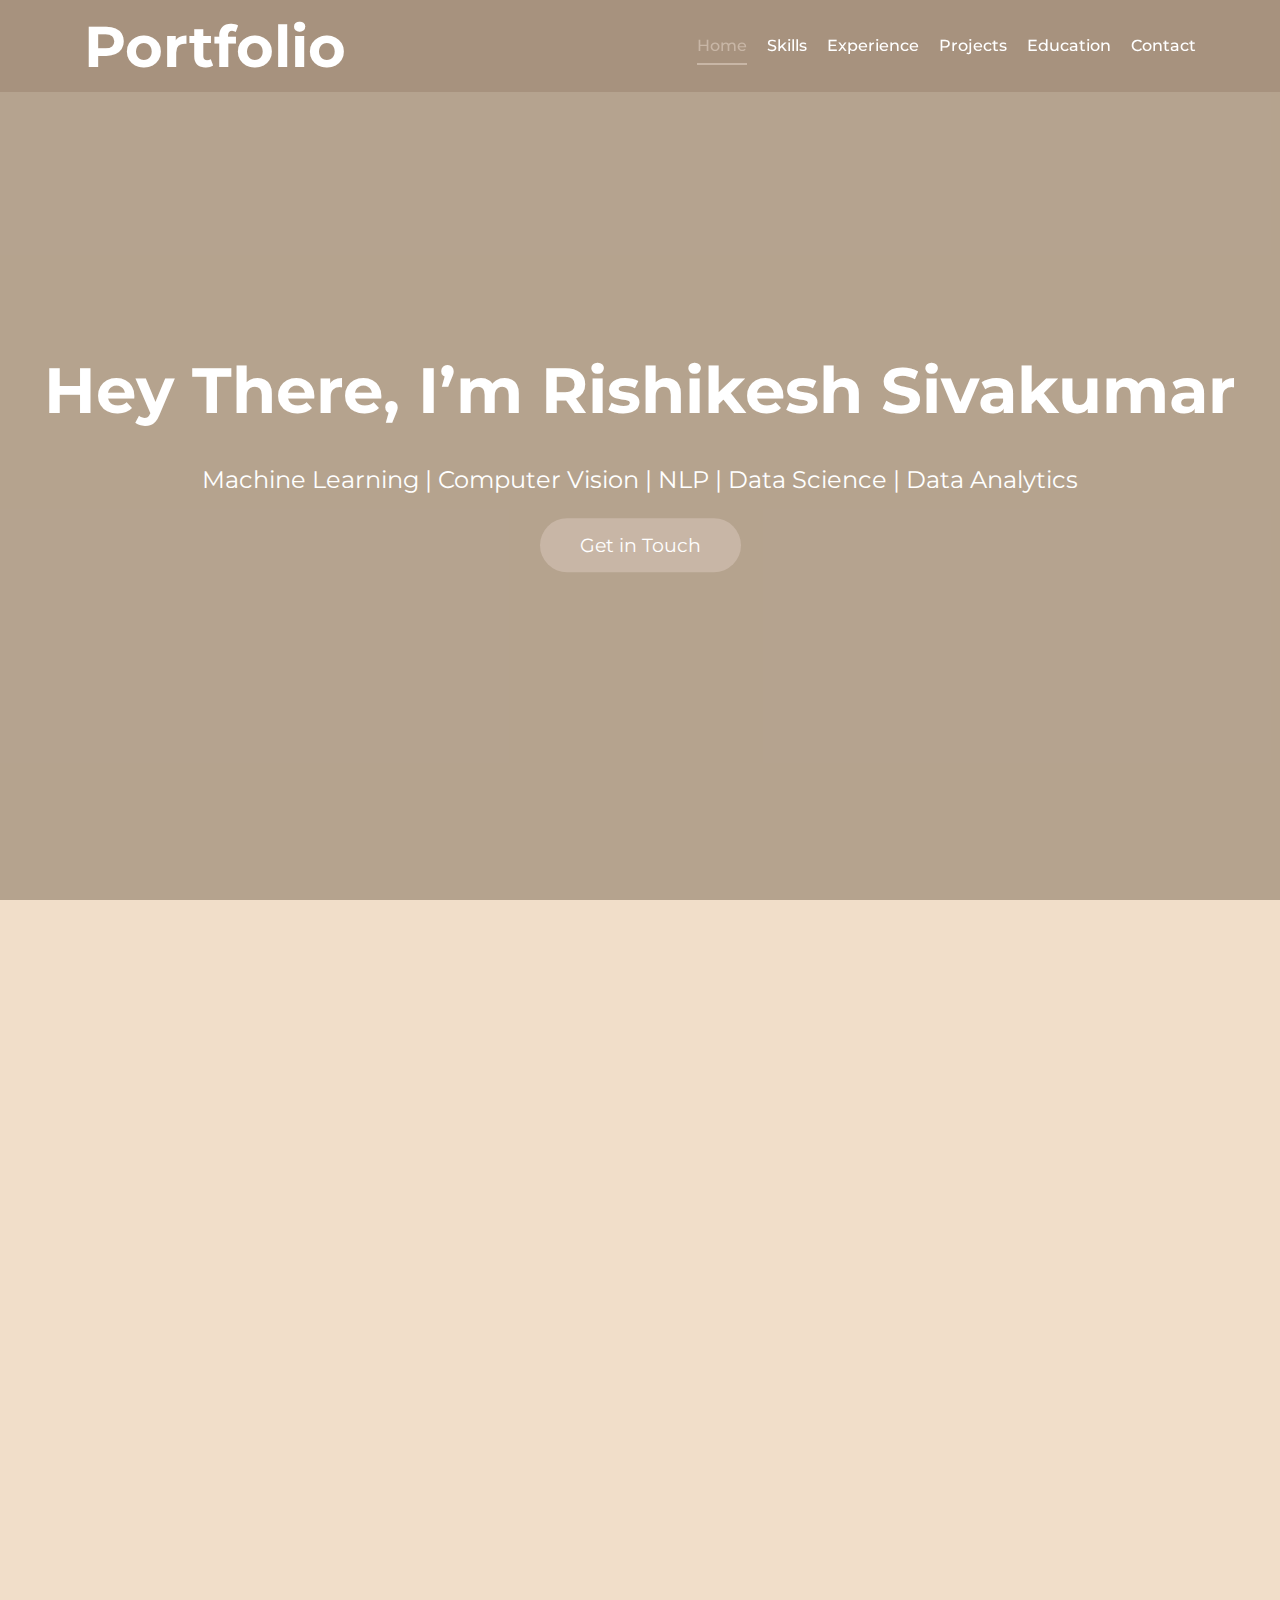
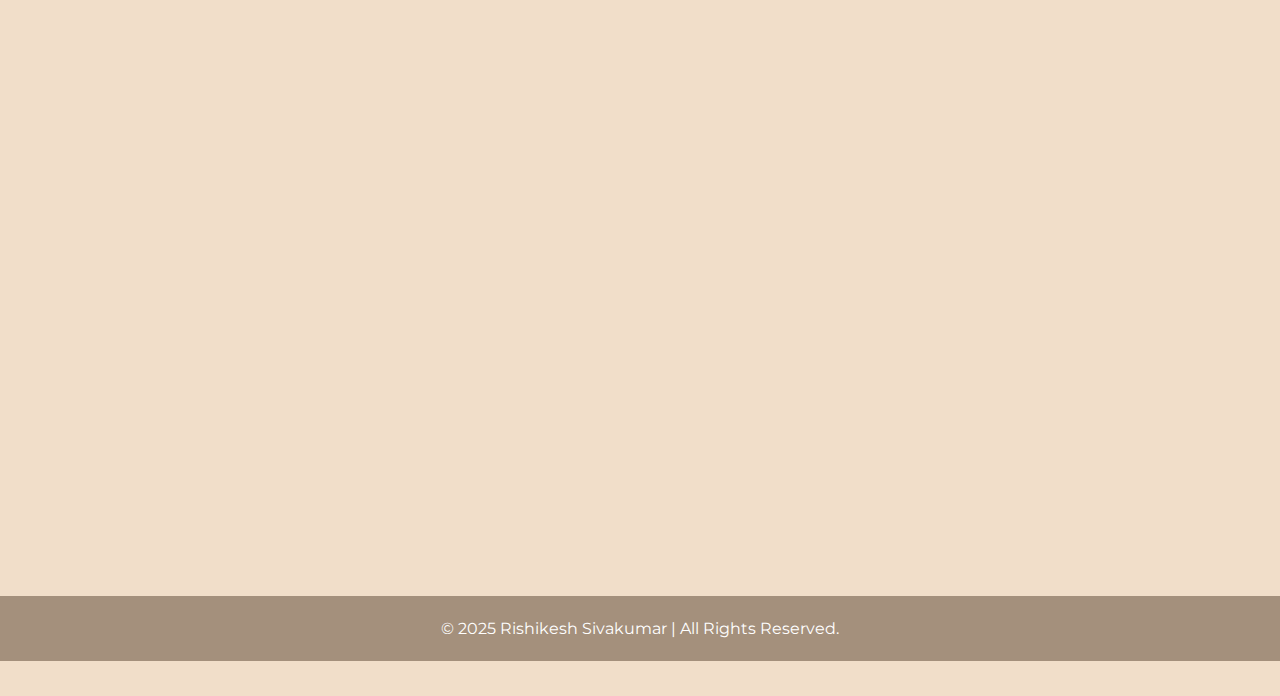
==== index.html @ 20361ce9 "Update index.html" ====
<!DOCTYPE html>
<html lang="en">
<head>
    <!-- Basic Meta Tags -->
    <meta charset="UTF-8">
    <meta name="viewport" content="width=device-width, initial-scale=1.0">
    <title>Rishikesh Sivakumar | Data Scientist</title>

    <!-- Meta Description and Keywords for SEO -->
    <meta name="description" content="Rishikesh Sivakumar - Data Scientist specializing in Machine Learning, AI, and Data Analysis. Explore my projects and get in touch.">
    <meta name="keywords" content="Rishikesh Sivakumar, Data Scientist, Machine Learning, AI, Data Analysis, Portfolio">

    <!-- Open Graph Meta Tags for SEO and Social Media -->
    <meta property="og:title" content="Rishikesh Sivakumar | Data Scientist">
    <meta property="og:description" content="Rishikesh Sivakumar - Data Scientist specializing in Machine Learning, AI, and Data Analysis. Explore my projects and get in touch.">
    <meta property="og:image" content="images/og-image.jpg">
    <meta property="og:url" content="https://yourwebsite.com">
    <meta property="og:type" content="website">

    <!-- Structured Data for SEO -->
    <script type="application/ld+json">
    {
      "@context": "https://schema.org",
      "@type": "Person",
      "name": "Rishikesh Sivakumar",
      "jobTitle": "Data Scientist",
      "url": "https://yourwebsite.com",
      "sameAs": [
        "https://www.linkedin.com/in/vishesh71/",
        "https://github.com/vishesh711"
      ]
    }
    </script>

    <!-- Favicon -->
    <link rel="icon" href="images/favicon.ico" type="image/x-icon">

    <!-- CSS Stylesheet -->
    <link rel="stylesheet" href="style.css">

    <!-- Google Fonts -->
    <link href="https://fonts.googleapis.com/css2?family=Montserrat:wght@300;400;600;700&display=swap" rel="stylesheet">

    <!-- Font Awesome for Icons -->
    <link rel="stylesheet" href="https://cdnjs.cloudflare.com/ajax/libs/font-awesome/6.4.0/css/all.min.css">

    <!-- Animate.css Library for Animations -->
    <link rel="stylesheet" href="https://cdnjs.cloudflare.com/ajax/libs/animate.css/4.1.1/animate.min.css"/>

    <!-- AOS Library for Scroll Animations -->
    <link rel="stylesheet" href="https://cdn.jsdelivr.net/npm/aos@2.3.4/dist/aos.css" />
</head>
<body>
    <!-- Navigation Menu -->
    <nav id="navbar">
        <div class="container">
            <h1 class="logo"><a href="#home">Portfolio</a></h1>
            <ul id="nav-menu">
                <li><a href="#home" class="current">Home</a></li>
                <li><a href="#skills">Skills</a></li>
                <li><a href="#work-experience">Experience</a></li>
                <li><a href="#projects">Projects</a></li>  
                <li><a href="#education">Education</a></li>
                <li><a href="#contact">Contact</a></li>
            </ul>
            <!-- Hamburger Menu for Mobile -->
            <div class="menu-toggle" id="mobile-menu" aria-label="Toggle navigation menu" aria-expanded="false">
                <i class="fas fa-bars"></i>
            </div>
        </div>
    </nav>

    <!-- Header Section with Parallax Effect -->
    <header id="home">
        <div class="hero-content">
            <h1 class="animate__animated animate__fadeInDown">Hey There, I’m <span>Rishikesh Sivakumar</span></h1>
            <p class="animate__animated animate__fadeInUp">Machine Learning | Computer Vision | NLP | Data Science | Data Analytics </p>
            <a href="#contact" class="btn animate__animated animate__fadeInUp">Get in Touch</a>
        </div>
    </header>

    <!-- Main Content -->
    <main>
        <!-- Skills Section -->
        <section id="skills" data-aos="fade-up">
            <h2>Skills</h2>
            <div class="skills">
                <!-- Skill 1 -->
                <div class="skill" data-aos="zoom-in" data-aos-delay="100">
                    <i class="fas fa-code"></i>
                    <h3>Programming Languages</h3>
                    <p>Python, R, SQL, MATLAB</p>
                </div>
                <!-- Skill 2 -->
                <div class="skill" data-aos="zoom-in" data-aos-delay="200">
                    <i class="fas fa-cubes"></i>
                    <h3>Frameworks & Libraries</h3>
                    <p>Scikit-learn, TensorFlow, PyTorch, Keras, OpenCV, NLTK, XGBoost, NumPy, Pandas, Matplotlib, Seaborn</p>
                </div>
                <!-- Skill 3 -->
                <div class="skill" data-aos="zoom-in" data-aos-delay="300">
                    <i class="fas fa-brain"></i>
                    <h3>Machine Learning & Deep Learning</h3>
                    <p>Neural Networks (CNN, ANN, RNN, LSTM), Vision Transformers, LLMs, Time Series Forecasting, Predictive Analytics, Automation Pipelines, Generative AI </p>
                </div>
                <!-- Skill 4 -->
                <div class="skill" data-aos="zoom-in" data-aos-delay="400">
                    <i class="fas fa-eye"></i>
                    <h3>Computer Vision</h3>
                    <p>Object Detection (YOLO, SSD, Faster R-CNN), Image Classification (CNN and Vision Transformers), Semantic Segmentation (UNet, Mask R-CNN), Generative AI, Medical Image Analysis, Feature Extraction, Motion Tracking, Depth Estimation</p>
                </div>
                <!-- Skill 5 -->
                <div class="skill" data-aos="zoom-in" data-aos-delay="500">
                    <i class="fas fa-language"></i>
                    <h3>Natural Language Processing</h3>
                    <p>NLTK, Hugging Face Transformers, Longformer Transformers, GPT Models, BERT, RoBERTa, Text Preprocessing, Sentiment Analysis, Text Classification, Machine Translation, Chatbots, Summarization, Text generation </p>
                </div>
                <!-- Skill 6 -->
                <div class="skill" data-aos="zoom-in" data-aos-delay="600">
                    <i class="fas fa-chart-line"></i>
                    <h3>Data Analytics & Visualization</h3>
                    <p>PowerBI, Excel, Matplotlib, Seaborn, Time Series Analysis, Distributions, Chi-square Analysis, Bayesian Inference, A/B Testing, Regression, Statistical Inference</p>
                </div>
                <!-- Skill 7 -->
                <div class="skill" data-aos="zoom-in" data-aos-delay="700">
                    <i class="fas fa-cloud"></i>
                    <h3>Cloud Platforms & Tools</h3>
                    <p>AWS, Azure, GitHub, CI/CD Pipelines, GitLab</p>
                </div>
                <!-- Skill 8 -->
                <div class="skill" data-aos="zoom-in" data-aos-delay="800">
                    <i class="fas fa-database"></i>
                    <h3>Data Engineering</h3>
                    <p> MLOps, ETL Pipelines, MySQL, Google Maps API</p>
                </div>
                <div class="skill" data-aos="zoom-in" data-aos-delay="900">
                    <i class="fas fa-building"></i>
                    <h3>Business Platforms & Tools</h3>
                    <p>CRM, ERP, Dynamics 365, Navision</p>
            </div>
              </div>  
        </section>

        <!-- Work Experience Section -->
        <section id="work-experience" data-aos="fade-up">
            <h2>Work Experience</h2>
            <div class="timeline">
                <!-- Experience 1 -->
                <div class="timeline-item" data-aos="fade-left" data-aos-delay="400">
                    <div class="timeline-icon">
                        <i class="fas fa-briefcase"></i>
                    </div>
                    <div class="timeline-content">
                        <h3>Business Intelligence Intern</h3>
                        <p><strong>ABS Atlantic Bearing Services (Doral, Florida)</strong> | <em>Jan 2025 – present</em></p>
                        <ul>
                            <li>Engineering AI-driven predictive models and automated ETL pipelines that optimize data workflows, reducing manual reporting time by 30% and enhancing decision-making efficiency across departments.</li>
                            <li>Designing advanced machine learning algorithms for anomaly detection and forecasting, leading to a 20% improvement in identifying operational risks and optimizing maintenance schedules.</li>
                            <li>Leveraged SQL and PowerBI dashboards to transform raw data into actionable KPIs, providing leadership with real-time insights that improved strategic planning by 15%.</li>
                        </ul>
                    </div>
                </div>
                <!-- Experience 2 -->
                <div class="timeline-item" data-aos="fade-right" data-aos-delay="100">
                    <div class="timeline-icon">
                        <i class="fas fa-briefcase"></i>
                    </div>
                    <div class="timeline-content">
                        <h3>Data Analytics Intern</h3>
                        <p><strong>ZF Marine Propulsion Systems (Miramar, Florida)</strong> | <em>May 2024 - present</em></p>
                        <ul>
                            <li>Extracted and analyzed ZF's transmission sales data across multiple marine crafts using SQL, PowerBI and Data Analytics techniques.</li>
                            <li>Performed Time Series Analysis and deployed LSTM models using Python and TensorFlow, achieving inventory optimization and reducing production costs with a forecasting error of 1.5 units per quarter.</li>
                            <li>Enhanced ZF Ramp Assist, ZF's first Computer Vision application by integrating Google Maps API, creating a dynamic ramp database to identify high-traffic ramps and improve operational planning.</li>
                            <li>Developing an AI-powered chatbot system designed to send personalized emails, automate tasks, and provide real-time support to employees, aiming to boost productivity by 20%.</li>
                        </ul>
                    </div>
                </div>
                <!-- Experience 3 -->
                <div class="timeline-item" data-aos="fade-left" data-aos-delay="200">
                    <div class="timeline-icon">
                        <i class="fas fa-briefcase"></i>
                    </div>
                    <div class="timeline-content">
                        <h3>Data Analytics Intern</h3>
                        <p><strong>ZF Wind Power</strong> | <em>Jan 2023 - Jul 2023</em></p>
                        <ul>
                            <li>Automated the detection of rare grinding burn defects (0.6% cases) using Python, Apache Spark, and machine learning pipelines, ensuring zero false negatives and minimizing production defects.</li>
                            <li>Built predictive models like LSTM, ARIMA, RandomForest using Time Series Analysis on 5 years of data to forecast grinding burn risks pre-production, reducing rework and improving efficiency.</li>
                            <li>Maintained cloud infrastructure on Microsoft Azure and optimized data engineering workflows using DevOps practices, ensuring seamless data processing and server uptime.</li>
                        </ul>
                    </div>
                </div>
                <!-- Experience 4 -->
                <div class="timeline-item" data-aos="fade-right" data-aos-delay="300">
                    <div class="timeline-icon">
                        <i class="fas fa-briefcase"></i>
                    </div>
                    <div class="timeline-content">
                        <h3>Computer Vision Intern</h3>
                        <p><strong>Samsung R&D</strong> | <em>Feb 2022 - Sep 2022</em></p>
                        <ul>
                            <li>Engineered a real-time video deblurring solution using Python, PyTorch, and DeblurGAN, reducing motion blur during live video calls within 50 nanoseconds on Samsung mobile devices.</li>
                            <li>Developed and optimized the deblurring pipeline into a lightweight TFLite API, ensuring seamless integration as a feature in Samsung phones while maintaining minimal CPU and memory usage.</li>
                            <li>Enhanced video quality and user experience by achieving 20% improvement in visual clarity, contributing to higher customer satisfaction and potential feature adoption in premium models.</li>
                        </ul>
                    </div>
                </div>
            </div>
            <div class="timeline-item" data-aos="fade-left" data-aos-delay="200">
                    <div class="timeline-icon">
                        <i class="fas fa-briefcase"></i>
                    </div>
                    <div class="timeline-content">
                        <h3>Machine Learning Intern</h3>
                        <p><strong>Nanyang Technological University</strong> | <em>May 2022 - Jul 2022</em></p>
                        <ul>
                            <li>Built an end-to-end pipeline using Python to extract seismic data from seismographs, convert them into waveforms, and accurately detect P-wave onset for early seismic event detection.</li>
                            <li>Developed and trained neural network models with Time Series Analysis, improving earthquake occurrence prediction accuracy above 80%, aiding in proactive disaster response strategies.</li>
                            <li>Enhanced seismic monitoring systems by automating real-time data processing and P-wave detection, reducing manual analysis time and supporting faster decision-making in risk management.</li>
                        </ul>
                    </div>
                </div>
            <div class="timeline-item" data-aos="fade-left" data-aos-delay="200">
                    <div class="timeline-icon">
                        <i class="fas fa-briefcase"></i>
                    </div>
                    <div class="timeline-content">
                        <h3>Full Stack Intern</h3>
                        <p><strong>HighRadius</strong> | <em>Jan 2022 - Apr 2022</em></p>
                        <ul>
                            <li>Designed and implemented a B2B Fintech cloud application capable of predicting loan repayment durations and delays with 87% accuracy using optimized XGBoost models.</li>
                            <li>Evaluated and compared multiple machine learning algorithms, enhancing prediction precision and reducing forecasting errors by 15% over baseline models.</li>
                            <li>Streamlined credit risk assessments by automating repayment forecasts, enabling faster decision-making and improving financial planning for lending institutions.</li>
                        </ul>
                    </div>
                </div>
            <div class="timeline-item" data-aos="fade-left" data-aos-delay="200">
                    <div class="timeline-icon">
                        <i class="fas fa-briefcase"></i>
                    </div>
                    <div class="timeline-content">
                        <h3>Data Science Intern</h3>
                        <p><strong>MaxByte Technologies</strong> | <em>Jun 2021 - Dec 2021</em></p>
                        <ul>
                            <li>Developed a predictive model using LSTM and Time Series Analysis to estimate the Remaining Useful Lifetime (RUL) of machine components with an accuracy of 90%</li>
                            <li>Applied PCA-based Dimensionality Reduction to optimize model training on large, high-dimensional datasets, reducing computational overhead by 30%.</li>
                            <li>Enabled proactive maintenance scheduling by providing real-time RUL predictions, minimizing downtime and preventing unexpected machine failures.</li>
                        </ul>
                    </div>
                </div>
        </section>

<section id="projects" data-aos="fade-up">
    <h2>Projects</h2>
    <div class="projects-container">
        <!-- Project 1 -->
        <div class="project-item">
    <h3 class="project-heading">Glaucoma Detection through Multi-Modal Integration of Retinal Images and Clinical Biomarkers</h3>
    <div class="project-image">
        <img src="retina.jpg" alt="Project Image">
    </div>
    <div class="project-details">
        <p><em>Research Project - USC Big Data in Biotransport Center</em></p>
        <p>Paper published in "Engineering Applications of Artificial Intelligence" journal (Elsevier)</p>
        <ul>
            <li>Developed a comprehensive hybrid model that integrates Vision Transformers and CNN blocks to detect glaucoma from retinal scan images.</li>
            <li>The final multi-model architecture combines both images and biomarkers using fusion techniques to better detect glaucoma.</li>
            <li>Our Swin Transformer makes prediction with a test accuracy of 99.4% detecting 2857 out of 2874 patients’ data correctly</li>
        </ul>
        <a href="https://www.sciencedirect.com/science/article/abs/pii/S0952197625000107" class="btn" target="_blank">Read More</a>
    </div>
</div>


        <!-- Project 2 -->
         <div class="project-item">
    <h3 class="project-heading">Patent Claims Generation from US Patent Oﬃce Data Using Long-T5</h3>
    <div class="project-image">
        <img src="slide_6_image.png" alt="Project Image">
    </div>
    <div class="project-details">
        <p><em>Academic Project - Dr.Xuezhe Ma</em></p>
        <p>Developed a novel approach to generate legally tailored patent claims by fine-tuning Google's LongT5 transformer model on a large corpus of patent data.</p>
        <ul>
            <li>Fine-tuned the LongT5 transformer on 16,000 patents using PyTorch, enabling domain-specific adaptation for legal patent claim generation.</li>
            <li>Integrated Low-Rank Adaptation and Parameter-Efficient Fine-Tuning techniques to reduce trainable parameters and improve computational efficiency.</li>
            <li>Outperformed baseline models with a 4-point and 1.5-point increase in BLEU score over fine-tuned T5 and GPT-3.5, and 10-15 point higher ROUGE scores compared to traditional approaches.</li>
        </ul>
        <a href="https://github.com/rishusiva/Patent-Claims-Generation-from-US-Patent-Office-Data" class="btn" target="_blank">Read More</a>
    </div>
</div>

        <div class="project-item">
    <h3 class="project-heading">MindMapAI – Emotion Detection Diary Application</h3>
    <div class="project-image">
        <img src="mindmapAI.jpeg" alt="Project Image">
    </div>
    <div class="project-details">
        <p><em>Academic Project - Dr.Dani Yogatama</em></p>
        <p>Created an Emotion Detection Diary Application using Transformers and custom CNNs to analyze both texts and images providing tailored mental health recommendations based on user entries.</p>
        <ul>
            <li>Developed facial image emotion classifier powered by VGG16, trained on FER2013 dataset, achieving 90.33% accuracy rate in classifying 7 emotions</li>
            <li>Fine-tuned RoBERTa on GoEmotions dataset for multi-label classification in text across 14 emotions, achieving 10% performance improvement over baseline models.</li>
        </ul>
        <a href="https://github.com/rishusiva/emotion-classification" class="btn" target="_blank">Read More</a>
    </div>
</div>
</section>





        <!-- Education Section -->
        <section id="education" data-aos="fade-up">
            <h2>Education</h2>
            <div class="education-container">
                <!-- Education 1 -->
                <div class="education-item" data-aos="flip-left" data-aos-delay="100">
                    <i class="fas fa-graduation-cap"></i>
                    <h3>Master of Science in Computer Science</h3>
                    <p><strong>University of Southern California</strong> | <em>Aug 2023 - May 2025</em></p>
                    <p>Autonomous Cyber-Physical Systems, Deep Learning and its Applications, Machine Learning, Applied Natural Language Processing,
Foundations of AI, Predictive Analytics, Analysis of Algorithms</p>
                </div>
                <!-- Education 2 -->
                <div class="education-item" data-aos="flip-right" data-aos-delay="200">
                    <i class="fas fa-graduation-cap"></i>
                    <h3>Bachelor of Technology in Computer Science</h3>
                    <p><strong>SRM Institute of Science and Technology</strong> | <em>July 2019 - May 2023</em></p>
                    <p>Pattern Recognition Techniques, Digital Image Processing, Applied Data Science with Venture Application, Data Mining and Analytics, Artificial Intelligence, Database Management Systems, Machine Learning - Core Concepts with Applications</p>
                </div>
            </div>
        </section>

        <!-- Contact Section -->
        <section id="contact" data-aos="fade-up">
    <h2>Contact Me</h2>
    <div class="contact-container">
        <div class="contact-info">
            <p><i class="fas fa-map-marker-alt"></i> Los Angeles, CA 90007</p>
            <p><i class="fas fa-phone"></i> +1 (323) 864-8852</p>
            <p><i class="fas fa-envelope"></i> 
                <a href="mailto:rs22010@usc.edu">rs22010@usc.edu</a>
            </p>
            <div class="social-links">
                <a href="https://www.linkedin.com/in/rishikesh-s/" aria-label="LinkedIn"><i class="fab fa-linkedin-in"></i></a>
                <a href="https://github.com/rishusiva" aria-label="GitHub"><i class="fab fa-github"></i></a>
                <a href="https://scholar.google.com/citations?user=by3N8AgAAAAJ&hl=en&oi=ao" aria-label="Google Scholar" target="_blank">
                    <i class="fas fa-graduation-cap"></i>
                </a>
            </div>
        </div>

        <!-- Profile Image -->
        <div class="contact-image">
            <img src="1691067912880-3.jpeg" alt="Profile Image">
        </div>
    </div>
</section>




    </main>

    <!-- Footer -->
    <footer>
        <p>&copy; 2025 Rishikesh Sivakumar | All Rights Reserved.</p>
    </footer>

    <!-- JavaScript Files -->
    <script src="https://cdn.jsdelivr.net/npm/aos@2.3.4/dist/aos.js"></script>
    <script src="script.js"></script>
    <!-- Initialize AOS -->
    <script>
        AOS.init({
            duration: 800,
            easing: 'slide',
            once: true,
        });
    </script>
</body>
</html>
---- style.css ----
/* Variables for Colors and Fonts */
:root {
    --primary-color: #8D7B68;       /* Darkest */
    --secondary-color: #A4907C;     /* Dark */
    --accent-color: #C8B6A6;        /* Medium */
    --light-color: #F1DEC9;         /* Lightest */
    --font-family: 'Montserrat', sans-serif;
}

/* Reset and Box Sizing */
* {
    margin: 0;
    padding: 0;
    box-sizing: border-box;
}

/* Body Styling */
body {
    font-family: var(--font-family);
    line-height: 1.6;
    color: var(--primary-color);
    scroll-behavior: smooth;
    background-color: var(--light-color);
}

/* Visually Hidden Class for Accessibility */
.visually-hidden { 
    position: absolute; 
    width: 1px; 
    height: 1px; 
    padding: 0; 
    margin: -1px; 
    overflow: hidden; 
    clip: rect(0,0,0,0); 
    border: 0; 
}

/* Container */
.container {
    width: 90%;
    max-width: 1200px;
    margin: auto;
    overflow: hidden;
    padding: 0 20px;
}

/* Navigation Menu */
nav {
    background: rgba(165, 144, 124, 0.9); /* using --secondary-color with transparency */
    color: #fff;
    position: fixed;
    width: 100%;
    z-index: 1000;
    transition: background 0.3s;
}

nav.scrolled {
    background: var(--secondary-color);
}

nav .container {
    display: flex;
    justify-content: space-between;
    align-items: center;
}

nav .logo a {
    color: #fff;
    text-decoration: none;
    font-size: 1.8em;
    font-weight: 700;
}

nav ul {
    list-style: none;
    display: flex;
    align-items: center;
}

nav ul li {
    margin-left: 20px;
}

nav ul li a {
    color: #fff;
    text-decoration: none;
    font-weight: 500;
    padding: 20px 0;
    position: relative;
}

nav ul li a:hover,
nav ul li a.current {
    color: var(--accent-color);
}

nav ul li a::after {
    content: '';
    width: 0%;
    height: 2px;
    background: var(--accent-color);
    position: absolute;
    left: 0;
    bottom: 10px;
    transition: width 0.3s;
}

nav ul li a:hover::after,
nav ul li a.current::after {
    width: 100%;
}

/* Hamburger Menu */
.menu-toggle {
    display: none;
    cursor: pointer;
}

.menu-toggle i {
    font-size: 1.8em;
    color: #fff;
}

/* Header Section */
header {
    background: url('images/header-bg.jpg') no-repeat center center/cover;
    height: 100vh;
    color: #fff;
    text-align: center;
    position: relative;
    overflow: hidden;
}

header::after {
    content: '';
    background: rgba(141, 123, 104, 0.6); /* overlay using --primary-color */
    position: absolute;
    top: 0;
    bottom: 0;
    left: 0;
    right: 0;
}

.hero-content {
    position: relative;
    top: 50%;
    transform: translateY(-50%);
    z-index: 1;
}

header h1 {
    font-size: 4em;
    margin-bottom: 20px;
}

header h1 span {
    color: #fff;
}

header p {
    font-size: 1.5em;
    margin-bottom: 30px;
}

header a.btn {
    background: var(--accent-color);
    color: #fff;
    padding: 15px 40px;
    text-decoration: none;
    font-size: 1.2em;
    border-radius: 50px;
    transition: background 0.3s, color 0.3s;
}

header a.btn:hover {
    background: var(--secondary-color);
    color: #fff;
}

/* Section Styling */
section {
    padding: 80px 0;
    position: relative;
}

section h2 {
    text-align: center;
    font-size: 2.5em;
    color: var(--primary-color);
    margin-bottom: 60px;
    position: relative;
}

section h2::after {
    content: '';
    width: 100px;
    height: 4px;
    background: var(--accent-color);
    position: absolute;
    bottom: -20px;
    left: 50%;
    transform: translateX(-50%);
}

/* Skills Section */
.skills {
    display: flex;
    flex-wrap: wrap;
    justify-content: space-around;
}

.skill {
    flex: 0 0 30%;
    text-align: center;
    margin-bottom: 40px;
    transition: transform 0.3s;
}

.skill i {
    font-size: 3em;
    color: var(--accent-color);
    margin-bottom: 20px;
}

.skill h3 {
    font-size: 1.5em;
    margin-bottom: 15px;
    color: var(--primary-color);
}

.skill p {
    font-size: 1em;
    color: black;
}

.skill:hover {
    transform: translateY(-10px);
}

/* Projects Section */
.projects-grid {
    display: flex;
    flex-wrap: wrap;
    justify-content: space-between;
    gap: 20px; /* Space between the cards */
}

.project-card {
    flex: 0 0 45%;
    background: #fff;
    margin-bottom: 40px;
    border-radius: 10px;
    overflow: hidden;
    box-shadow: 0 5px 15px rgba(0,0,0,0.1);
    display: flex;
    flex-direction: column; /* Stack content vertically */
    padding: 20px;
    min-height: 350px; /* Ensures consistent box size */
    justify-content: space-between; /* Ensures content and button separation */
}


.project-card img {
    width: 35%;
    height: auto;
    object-fit: cover;
    border-radius: 8px;
    margin-right: 20px;
}

.project-info {
    flex: 1;
    display: flex;
    flex-direction: column;
    justify-content: center;
}

.project-info h3 {
    font-size: 1.5em;
    margin-bottom: 10px;
    color: var(--primary-color);
}

.project-info p {
    font-size: 1em;
    margin-bottom: 15px;
    color: var(--primary-color);
}

.project-card a.btn {
    background: var(--accent-color);
    color: #fff;
    padding: 10px 30px;
    text-decoration: none;
    font-size: 1em;
    border-radius: 50px;
    transition: background 0.3s, color 0.3s;
    margin-top: 20px; /* Adds space between content and button */
    align-self: flex-start; /* Align button to the left */
    position: relative;
    bottom: 0; /* Keeps the button near the bottom */
}


.project-card:hover {
    transform: translateY(-10px);
}

/* Responsive Adjustments */
@media (max-width: 992px) {
    .project-card {
        flex: 0 0 100%;
        flex-direction: column;
    }

    .project-card img {
        width: 100%;
        margin-bottom: 15px;
    }
}


/* Timeline for Experience */
.timeline {
    position: relative;
    margin: 0 auto;
    padding: 20px 0;
}

.timeline::before {
    content: '';
    position: absolute;
    left: 50%;
    width: 4px;
    height: 100%;
    background: var(--accent-color);
    transform: translateX(-50%);
}

.timeline-item {
    position: relative;
    width: 50%;
    padding: 20px 40px;
}

.timeline-item:nth-child(odd) {
    left: 0;
}

.timeline-item:nth-child(even) {
    left: 50%;
}

.timeline-item .timeline-icon {
    position: absolute;
    top: 20px;
    right: -35px;
    background: var(--accent-color);
    color: #fff;
    width: 70px;
    height: 70px;
    border-radius: 50%;
    text-align: center;
    line-height: 70px;
    font-size: 2em;
}

.timeline-item:nth-child(even) .timeline-icon {
    left: -35px;
}

.timeline-content {
    background: #fff;
    padding: 20px;
    border-radius: 10px;
}

.timeline-content h3 {
    font-size: 1.5em;
    margin-bottom: 10px;
    color: var(--primary-color);
}

.timeline-content p {
    font-size: 1em;
    margin-bottom: 10px;
    color: black !important;
}

.timeline-content ul {
    list-style: none;
}

.timeline-content ul li {
    margin-bottom: 10px;
    position: relative;
    padding-left: 20px;
    color: black !important;
}

.timeline-content ul li::before {
    content: "\f00c";
    font-family: 'Font Awesome 6 Free';
    font-weight: 900;
    position: absolute;
    left: 0;
    color: var(--accent-color);
}

/* Education Section */
.education-container {
    display: flex;
    flex-wrap: wrap;
    justify-content: space-around;
}

.education-item {
    flex: 0 0 45%;
    background: #fff;
    padding: 30px;
    margin-bottom: 40px;
    border-radius: 10px;
    box-shadow: 0 5px 15px rgba(0,0,0,0.1);
    text-align: center;
    transition: transform 0.3s;
}

.education-item i {
    font-size: 3em;
    color: var(--accent-color);
    margin-bottom: 20px;
}

.education-item h3 {
    font-size: 1.5em;
    margin-bottom: 10px;
    color: black !important;
}

.education-item p {
    font-size: 1em;
    color: black !important;
}

.education-item:hover {
    transform: translateY(-10px);
}

/* Contact Section */
.contact-container {
    display: flex;
    flex-wrap: wrap;
    justify-content: space-between;
}

.contact-info {
    flex: 0 0 40%;
    padding: 20px;
}

.contact-info h3 {
    font-size: 1.8em;
    margin-bottom: 20px;
    color: var(--primary-color);
}

.contact-info p {
    font-size: 1em;
    margin-bottom: 15px;
    color: var(--primary-color);
}

.contact-info i {
    color: var(--accent-color);
    margin-right: 10px;
}

.contact-info a {
    color: var(--primary-color);
    text-decoration: none;
}

/* Social Media Icons */
.social-links {
    margin-top: 20px;
    display: flex;
    justify-content: left; 
    gap: 10px;
}

.social-links a {
    background: var(--accent-color); 
    width: 50px;                   
    height: 50px;                  
    border-radius: 50%;            
    display: flex;                 
    justify-content: center;       
    align-items: center;           
    text-decoration: none;         
    transition: background 0.3s, transform 0.3s; 
    overflow: hidden;              
}

.social-links a i {
    color: #fff;                   
    font-size: 1.6em;              
    margin: 0;                     
    line-height: 1;                
    display: inline-block;         
    text-align: center;            
    vertical-align: middle;        
}

.social-links a:hover {
    background: var(--secondary-color);
    transform: scale(1.1);
}

#contact-form {
    flex: 0 0 55%;
}

#contact-form input,
#contact-form textarea {
    width: 100%;
    padding: 15px;
    margin-bottom: 20px;
    border: 1px solid #ccc;
    border-radius: 50px;
    background-color: #fff;
    color: var(--primary-color);
}

#contact-form button {
    display: inline-block;
    background: var(--accent-color);
    color: #fff;
    padding: 15px 40px;
    text-decoration: none;
    font-size: 1.2em;
    border: none;
    border-radius: 50px;
    transition: background 0.3s, color 0.3s;
}

#contact-form button:hover {
    background: var(--secondary-color);
    color: #fff;
}

/* Footer Styling */
footer {
    text-align: center;
    background: var(--secondary-color);
    color: #fff;
    padding: 20px 0;
}

footer p {
    font-size: 1em;
}

/* Responsive Design */
@media (max-width: 992px) {
    .skill, .project-card, .education-item {
        flex: 0 0 100%;
    }

    .timeline-item {
        width: 100%;
        left: 0 !important;
        padding-left: 100px;
        margin-bottom: 50px;
    }

    .timeline-item:nth-child(even) {
        left: 0 !important;
    }

    .timeline-item .timeline-icon {
        left: 0;
    }

    .contact-container {
        flex-direction: column;
    }

    #contact-form {
        flex: 0 0 100%;
    }

    .contact-info {
        flex: 0 0 100%;
        margin-bottom: 40px;
    }
}

@media (max-width: 768px) {
    nav .container {
        flex-wrap: wrap;
    }

    nav ul {
        display: none;
        flex-direction: column;
        width: 100%;
        background: rgba(165, 144, 124, 0.9);
    }

    nav ul.show-menu {
        display: flex;
        animation: fadeIn 0.3s ease-in-out;
    }

    @keyframes fadeIn {
        from { opacity: 0; transform: translateY(-10px); }
        to { opacity: 1; transform: translateY(0); }
    }

    nav ul li {
        margin: 0;
        text-align: center;
    }

    nav ul li a {
        padding: 15px 0;
        display: block;
    }

    .menu-toggle {
        display: block;
    }

    header h1 {
        font-size: 2.5em;
    }

    section h2 {
        font-size: 2em;
    }

    .skill, .project-card, .education-item {
        flex: 0 0 100%;
    }

    .timeline-item {
        padding-left: 40px;
    }
}

/* Parallax Effect */
header {
    background-attachment: fixed;
}
.contact-container {
    display: flex;
    flex-wrap: wrap;
    justify-content: center;
    align-items: center;
    text-align: center;
    gap: 20px; /* Space between the text and image */
}

.contact-image img {
    width: 200px; /* Adjust the size if necessary */
    height: 200px;
    border-radius: 50%;
    object-fit: cover; /* Ensures image fits inside the circle */
    border: 5px solid var(--accent-color); /* Optional border */
}

.projects-grid-new {
    display: flex;
    flex-direction: column;
    gap: 40px;
}

.project-item {
    display: flex;
    flex-wrap: wrap;
    gap: 20px;
    align-items: center;
}

.project-image img {
    width: 300px;
    height: auto;
    border-radius: 10px;
    object-fit: cover;
    box-shadow: 0 5px 15px rgba(0, 0, 0, 0.1);
}

.project-content {
    flex: 1;
}

.project-content h3 {
    font-size: 1.8em;
    color: var(--primary-color);
    margin-bottom: 10px;
}

.project-content p {
    font-size: 1em;
    margin-bottom: 10px;
    color: var(--primary-color);
}

.project-content ul {
    list-style: none;
    padding-left: 0;
    margin-bottom: 20px;
}

.project-content ul li {
    padding-left: 20px;
    position: relative;
}

.project-content ul li::before {
    content: "\f00c";
    font-family: 'Font Awesome 6 Free';
    font-weight: 900;
    position: absolute;
    left: 0;
    color: var(--accent-color);
}

.projects-container {
    display: flex;
    flex-wrap: wrap;
    gap: 20px; /* Space between project items */
    justify-content: space-between;
}

.project-item {
    display: flex;
    flex-wrap: wrap;
    flex-direction: row;
    gap: 20px;
    align-items: flex-start; /* Aligns image and text at the top */
    background-color: #fff;
    padding: 20px;
    border-radius: 10px;
    box-shadow: 0 5px 15px rgba(0, 0, 0, 0.1);
    flex: 0 0 48%; /* Keeps two items per row */
}

.project-heading {
    width: 100%;
    font-size: 1.8em;
    color: var(--primary-color);
    margin-bottom: 20px;
    font-weight: bold;
}

.project-image {
    flex: 1;
    max-width: 40%;
}

.project-image img {
    width: 100%;
    border-radius: 10px;
    object-fit: cover;
}

.project-details {
    flex: 2;
    padding: 0 20px; /* Remove any excessive padding */
    display: flex;
    flex-direction: column;
    justify-content: flex-start;
}

.project-details h3 {
    font-size: 1.8em;
    margin-bottom: 10px;
}

.project-details p {
    font-size: 1em;
    margin-bottom: 10px;
}

.project-details ul {
    flex-grow: 1;
}

.project-item a.btn {
    background-color: var(--accent-color);
    padding: 10px 20px;
    color: #fff;
    text-decoration: none;
    border-radius: 20px;
    transition: background-color 0.3s ease;
    margin-top: auto;
    align-self: flex-start;
}

.project-item a.btn:hover {
    background-color: var(--secondary-color);
}

/* Responsive Fix for Mobile */
@media (max-width: 768px) {
    .project-item {
        flex-direction: column;
        align-items: center;
    }

    .project-image {
        max-width: 100%;
    }

    .project-details {
        text-align: center;
    }

    .project-heading {
        text-align: center;
    }
}
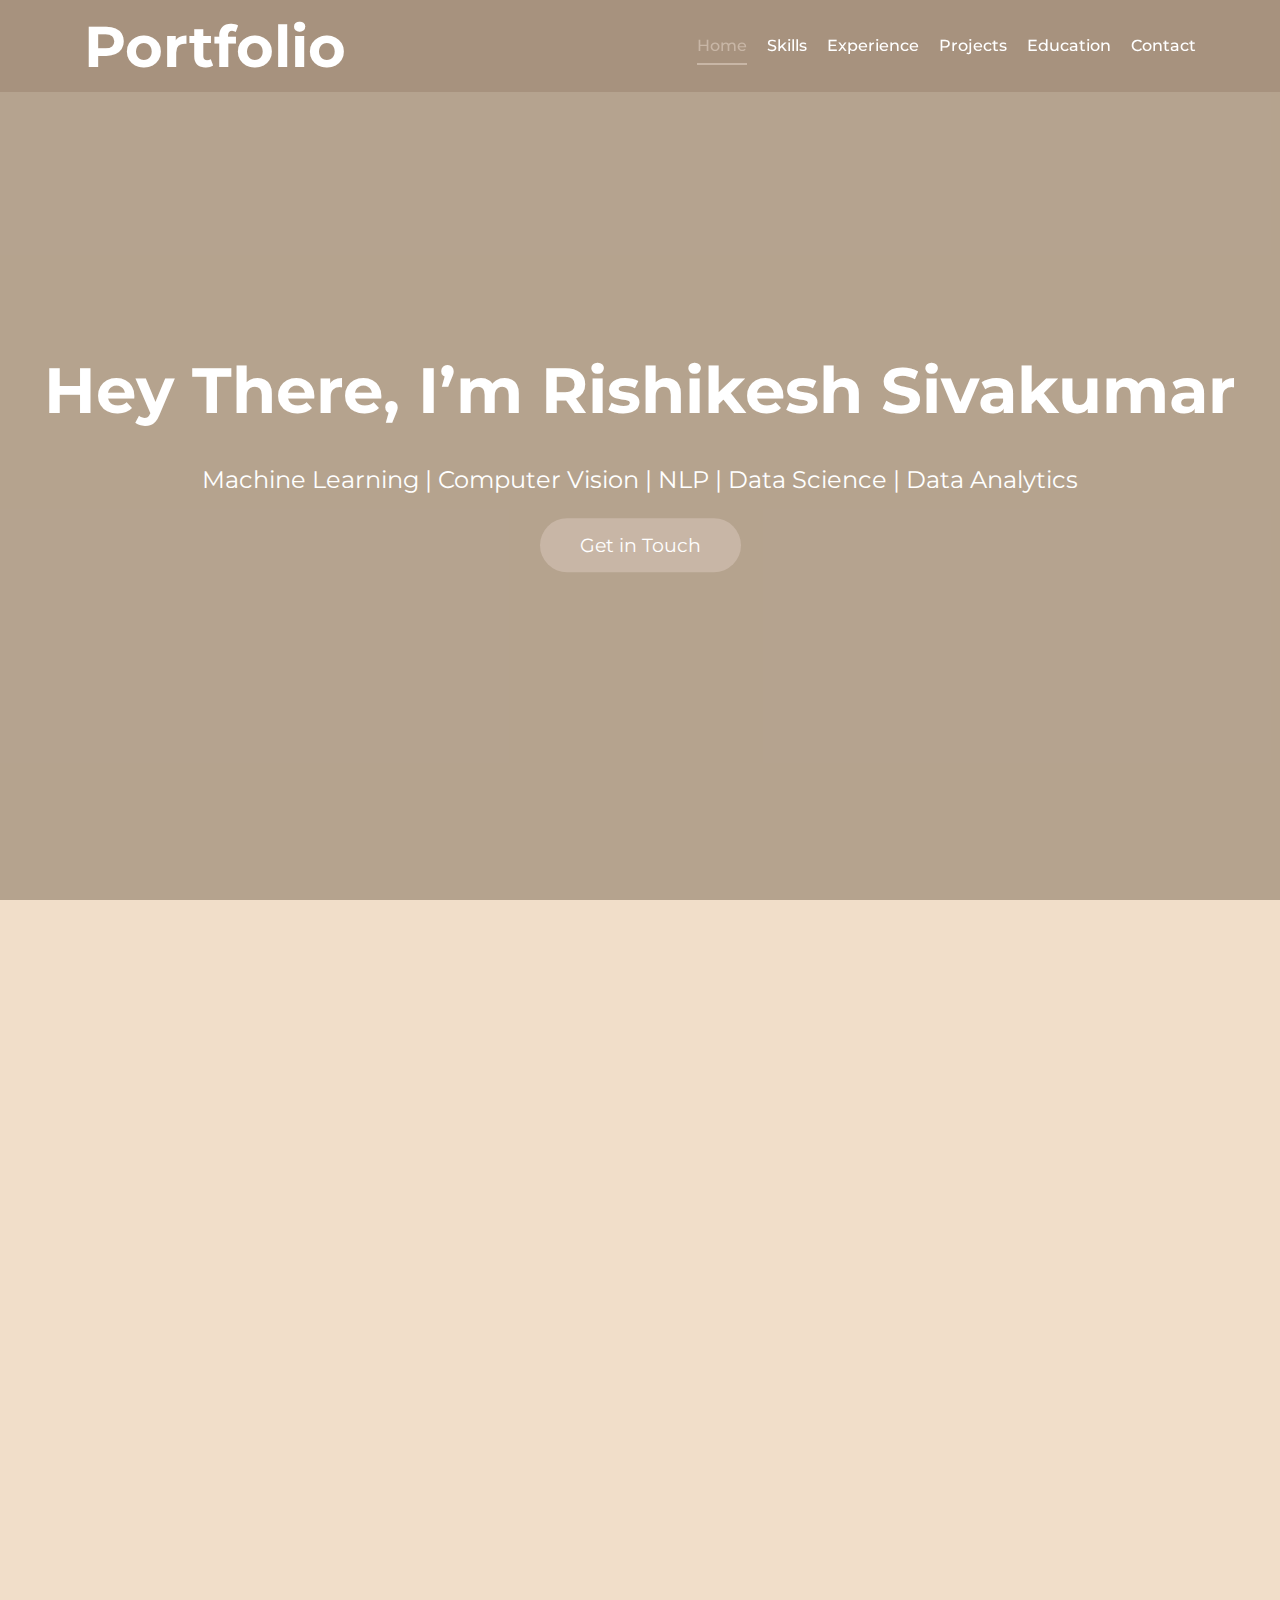
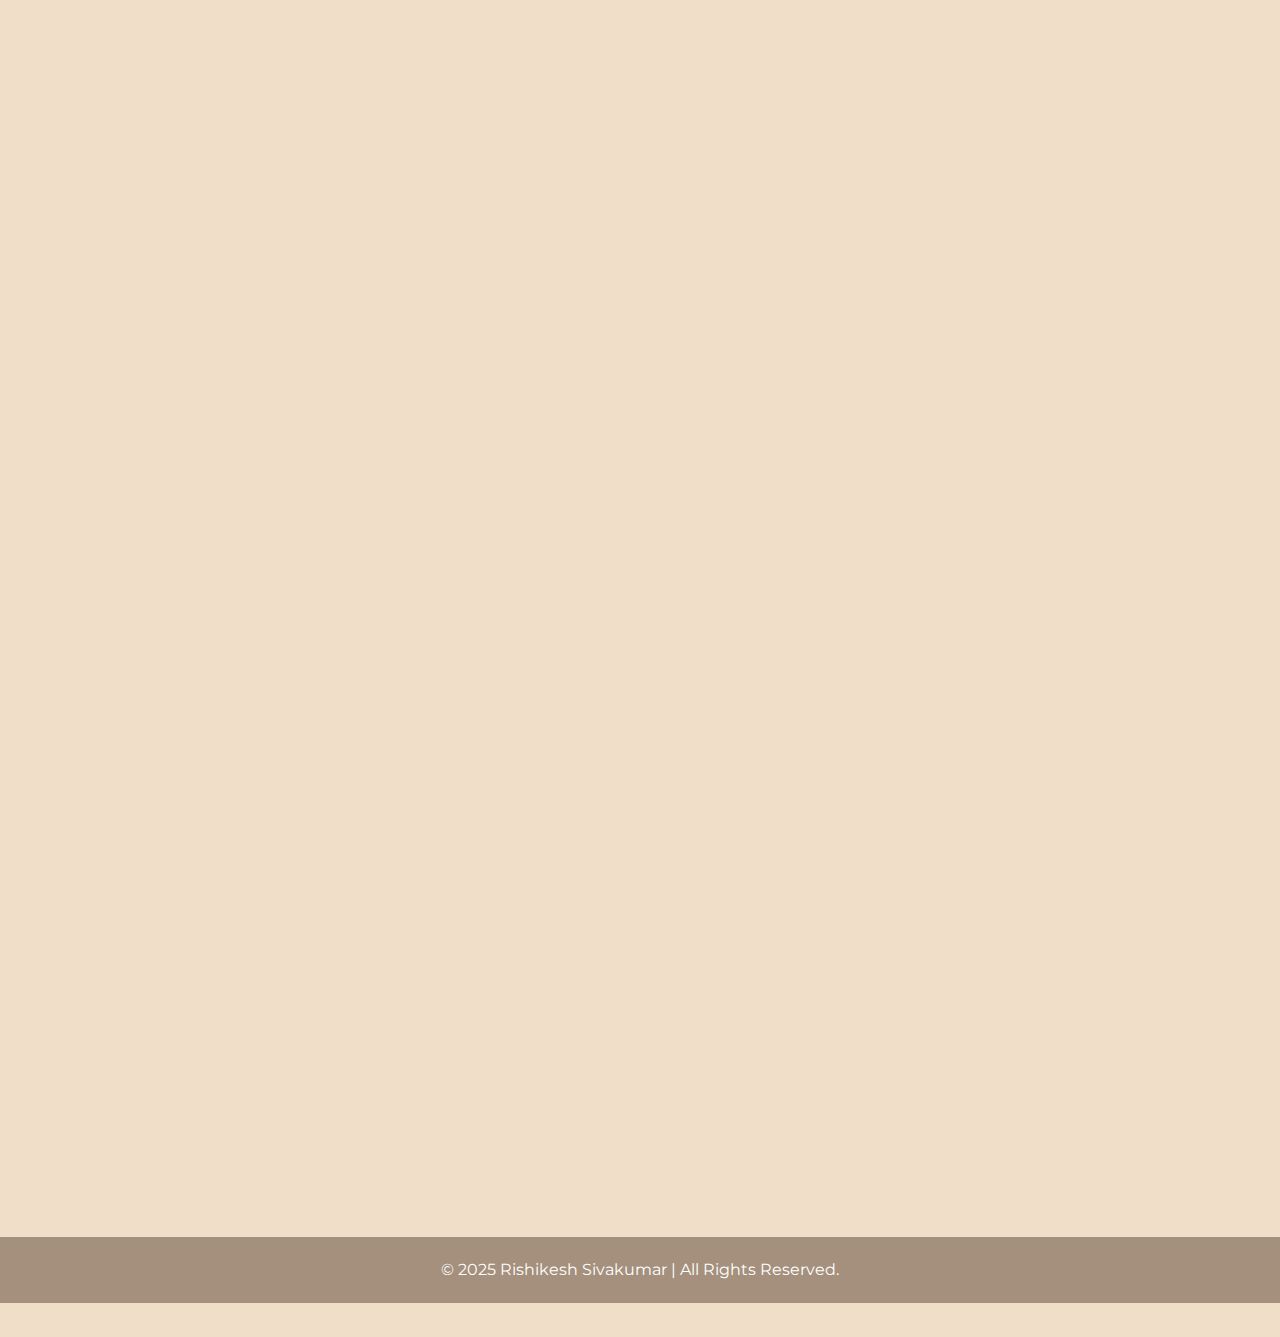
==== commit c484e15c: "Update index.html" ====
--- a/index.html
+++ b/index.html
@@ -266,7 +266,7 @@
         <ul>
             <li>Developed a comprehensive hybrid model that integrates Vision Transformers and CNN blocks to detect glaucoma from retinal scan images.</li>
             <li>The final multi-model architecture combines both images and biomarkers using fusion techniques to better detect glaucoma.</li>
-            <li>Our Swin Transformer makes prediction with a test accuracy of 99.4% detecting 2857 out of 2874 patients’ data correctly</li>
+            <li>Our Swin Transformer makes prediction with a test accuracy of 99.4% detecting 2857 out of 2874 patients’ data correctly.</li>
         </ul>
         <a href="https://www.sciencedirect.com/science/article/abs/pii/S0952197625000107" class="btn" target="_blank">Read More</a>
     </div>
@@ -292,7 +292,39 @@
 </div>
 
         <div class="project-item">
-    <h3 class="project-heading">MindMapAI – Emotion Detection Diary Application</h3>
+    <h3 class="project-heading">MindMapAI – Multi-Modal Emotion Detection Diary Application</h3>
+    <div class="project-image">
+        <img src="mindmapAI.jpeg" alt="Project Image">
+    </div>
+    <div class="project-details">
+        <p><em>Academic Project - Dr.Dani Yogatama</em></p>
+        <p>Created an Emotion Detection Diary Application using Transformers and custom CNNs to analyze both texts and images providing tailored mental health recommendations based on user entries.</p>
+        <ul>
+            <li>Developed facial image emotion classifier powered by VGG16, trained on FER2013 dataset, achieving 90.33% accuracy rate in classifying 7 emotions.</li>
+            <li>Fine-tuned RoBERTa on GoEmotions dataset for multi-label classification in text across 14 emotions, achieving 10% performance improvement over baseline models.</li>
+        </ul>
+        <a href="https://github.com/rishusiva/emotion-classification" class="btn" target="_blank">Read More</a>
+    </div>
+</div>
+
+        <div class="project-item">
+    <h3 class="project-heading">MindMapAI – Multi-Modal Emotion Detection Diary Application</h3>
+    <div class="project-image">
+        <img src="mindmapAI.jpeg" alt="Project Image">
+    </div>
+    <div class="project-details">
+        <p><em>Academic Project - Dr.Dani Yogatama</em></p>
+        <p>Created an Emotion Detection Diary Application using Transformers and custom CNNs to analyze both texts and images providing tailored mental health recommendations based on user entries.</p>
+        <ul>
+            <li>Developed facial image emotion classifier powered by VGG16, trained on FER2013 dataset, achieving 90.33% accuracy rate in classifying 7 emotions</li>
+            <li>Fine-tuned RoBERTa on GoEmotions dataset for multi-label classification in text across 14 emotions, achieving 10% performance improvement over baseline models.</li>
+        </ul>
+        <a href="https://github.com/rishusiva/emotion-classification" class="btn" target="_blank">Read More</a>
+    </div>
+</div>
+
+        <div class="project-item">
+    <h3 class="project-heading">MindMapAI – Multi-Modal Emotion Detection Diary Application</h3>
     <div class="project-image">
         <img src="mindmapAI.jpeg" alt="Project Image">
     </div>
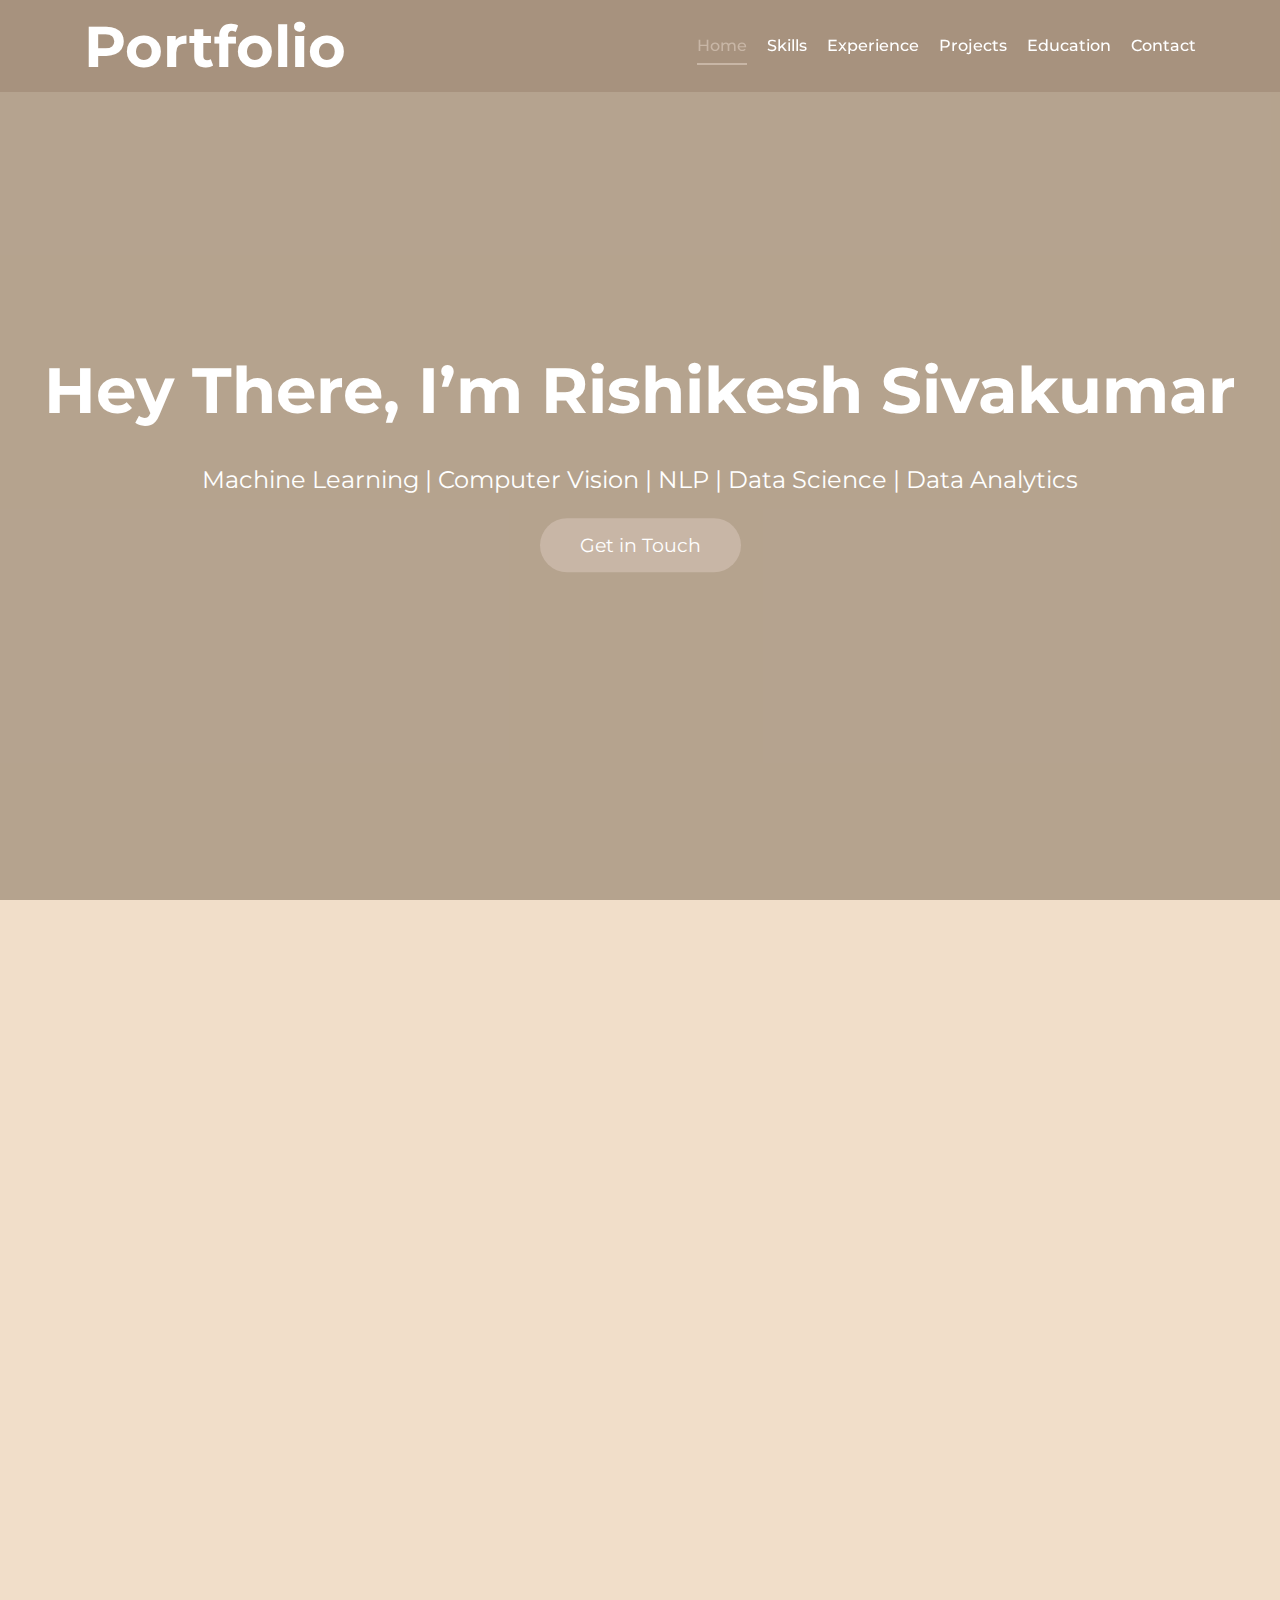
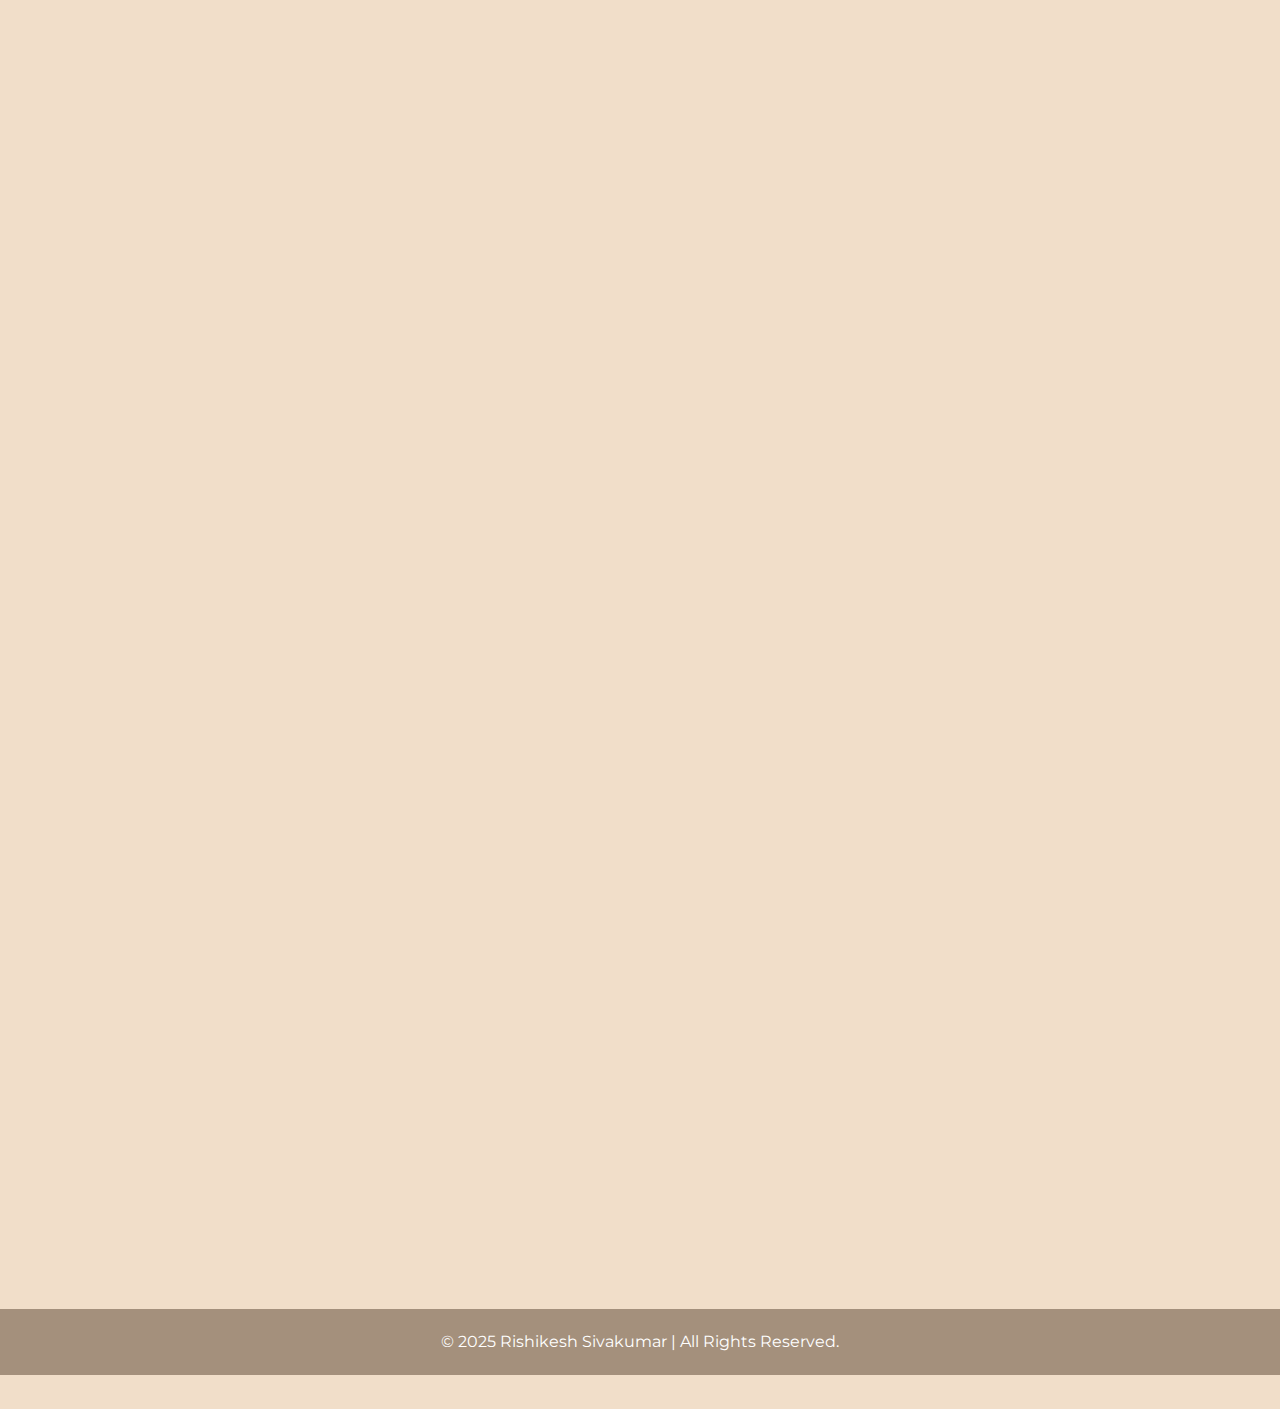
==== commit 6ffec58e: "Update index.html" ====
--- a/index.html
+++ b/index.html
@@ -261,7 +261,7 @@
         <img src="retina.jpg" alt="Project Image">
     </div>
     <div class="project-details">
-        <p><em>Research Project - USC Big Data in Biotransport Center</em></p>
+        <p><em>Research Project - Dr.Anita Penkova (USC Big Data in Biotransport Center)</em></p>
         <p>Paper published in "Engineering Applications of Artificial Intelligence" journal (Elsevier)</p>
         <ul>
             <li>Developed a comprehensive hybrid model that integrates Vision Transformers and CNN blocks to detect glaucoma from retinal scan images.</li>
@@ -304,6 +304,23 @@
             <li>Fine-tuned RoBERTa on GoEmotions dataset for multi-label classification in text across 14 emotions, achieving 10% performance improvement over baseline models.</li>
         </ul>
         <a href="https://github.com/rishusiva/emotion-classification" class="btn" target="_blank">Read More</a>
+    </div>
+</div>
+
+        <div class="project-item">
+    <h3 class="project-heading">Blind Aid: Depth Prediction through Object Detection to Facilitate Navigation for the Visually Impaired</h3>
+    <div class="project-image">
+        <img src="blindaid.jpeg" alt="Project Image">
+    </div>
+    <div class="project-details">
+        <p><em>Research Project - Dr. C. Jothi Kumar</em></p>
+        <p>Paper presented in "Eighth International Conference on Information System Design and Intelligent Applications" and published in Springer</p>
+        <ul>
+            <li>Developed an automated navigation system through Computer Vision to assist the visually impaired people to navigate their environments independently.</li>
+            <li>Used Object Detection (YOLO) and Depth Estimation to detect the objects in front of the visual aid system</li>
+            <li>Used a voice alert command system with teh help of PYTTSX3 module to notify the user if an object is closer than 6 feet from the visually impaired individual.</li>
+        </ul>
+        <a href="https://link.springer.com/chapter/10.1007/978-981-97-4895-2_40" class="btn" target="_blank">Read More</a>
     </div>
 </div>
 
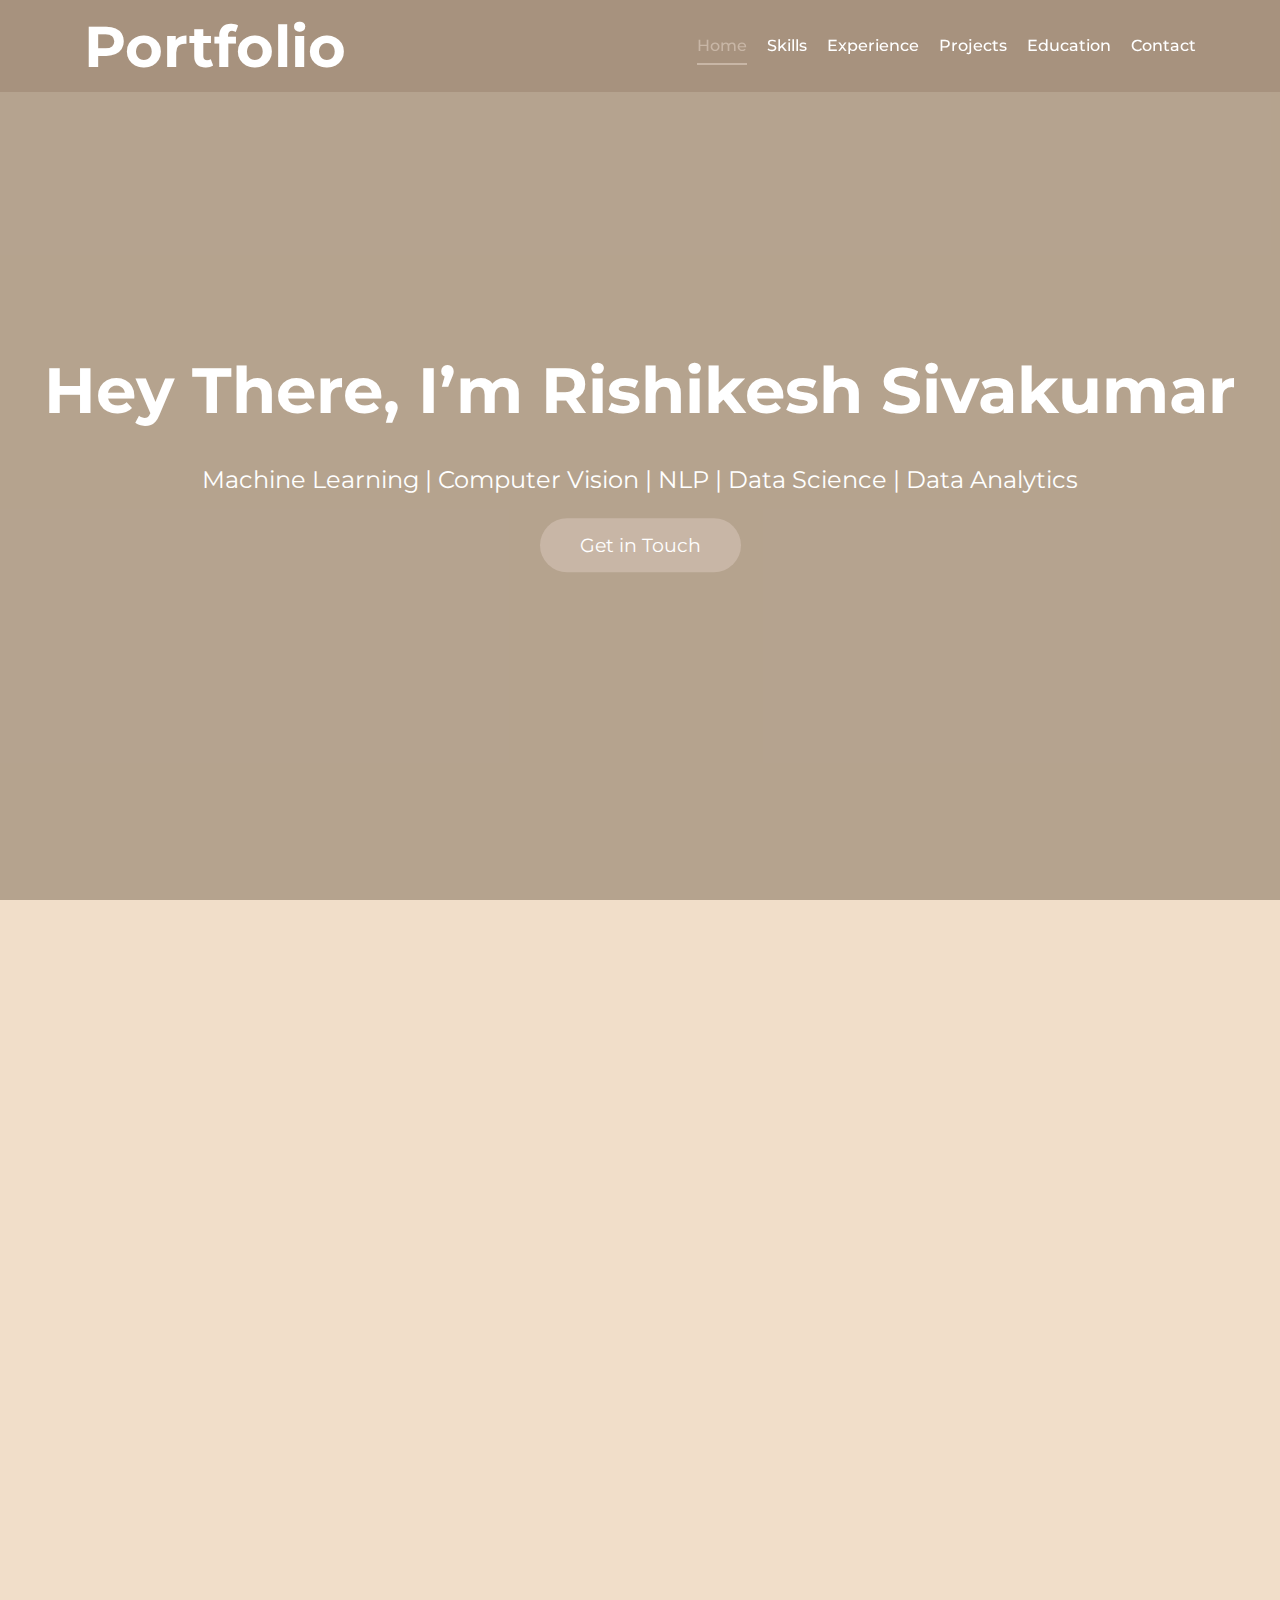
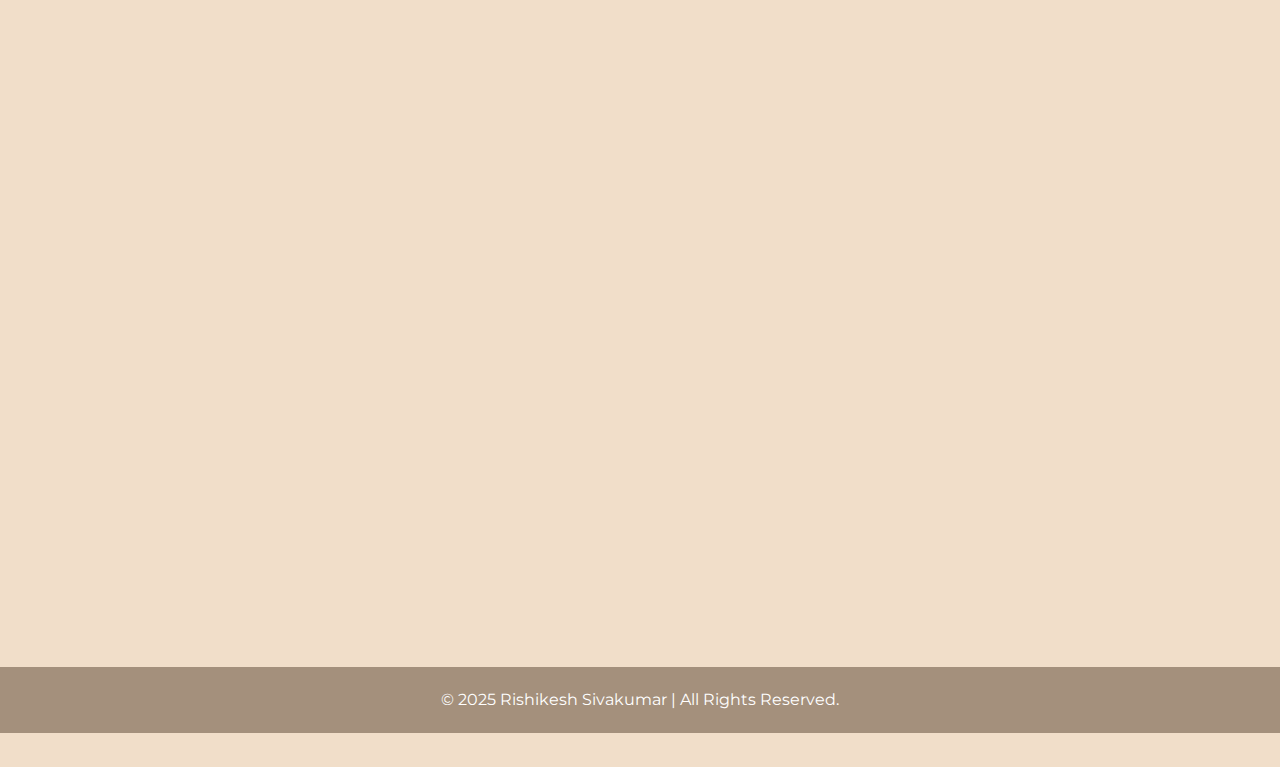
==== commit 8fcfb9aa: "Update index.html" ====
--- a/index.html
+++ b/index.html
@@ -26,8 +26,9 @@
       "jobTitle": "Data Scientist",
       "url": "https://yourwebsite.com",
       "sameAs": [
-        "https://www.linkedin.com/in/vishesh71/",
-        "https://github.com/vishesh711"
+        "https://www.linkedin.com/in/rishikesh-s/",
+        "https://github.com/rishusiva"
+        "https://scholar.google.com/citations?user=by3N8AgAAAAJ&hl=en"
       ]
     }
     </script>
@@ -308,53 +309,22 @@
 </div>
 
         <div class="project-item">
-    <h3 class="project-heading">Blind Aid: Depth Prediction through Object Detection to Facilitate Navigation for the Visually Impaired</h3>
+    <h3 class="project-heading">Depth Prediction through Object Detection to Facilitate Navigation for the Visually Impaired</h3>
     <div class="project-image">
-        <img src="blindaid.jpeg" alt="Project Image">
+        <img src="blindaid.png" alt="Project Image">
     </div>
     <div class="project-details">
         <p><em>Research Project - Dr. C. Jothi Kumar</em></p>
         <p>Paper presented in "Eighth International Conference on Information System Design and Intelligent Applications" and published in Springer</p>
         <ul>
             <li>Developed an automated navigation system through Computer Vision to assist the visually impaired people to navigate their environments independently.</li>
-            <li>Used Object Detection (YOLO) and Depth Estimation to detect the objects in front of the visual aid system</li>
-            <li>Used a voice alert command system with teh help of PYTTSX3 module to notify the user if an object is closer than 6 feet from the visually impaired individual.</li>
+            <li>Used Object Detection (YOLO) and Depth Estimation to detect the objects in front of the visual aid system.</li>
+            <li>Used a voice alert command system with PYTTSX3 to notify the user if an object is closer than 6 feet from the visually impaired individual.</li>
         </ul>
         <a href="https://link.springer.com/chapter/10.1007/978-981-97-4895-2_40" class="btn" target="_blank">Read More</a>
     </div>
 </div>
-
-        <div class="project-item">
-    <h3 class="project-heading">MindMapAI – Multi-Modal Emotion Detection Diary Application</h3>
-    <div class="project-image">
-        <img src="mindmapAI.jpeg" alt="Project Image">
-    </div>
-    <div class="project-details">
-        <p><em>Academic Project - Dr.Dani Yogatama</em></p>
-        <p>Created an Emotion Detection Diary Application using Transformers and custom CNNs to analyze both texts and images providing tailored mental health recommendations based on user entries.</p>
-        <ul>
-            <li>Developed facial image emotion classifier powered by VGG16, trained on FER2013 dataset, achieving 90.33% accuracy rate in classifying 7 emotions</li>
-            <li>Fine-tuned RoBERTa on GoEmotions dataset for multi-label classification in text across 14 emotions, achieving 10% performance improvement over baseline models.</li>
-        </ul>
-        <a href="https://github.com/rishusiva/emotion-classification" class="btn" target="_blank">Read More</a>
-    </div>
-</div>
-
-        <div class="project-item">
-    <h3 class="project-heading">MindMapAI – Multi-Modal Emotion Detection Diary Application</h3>
-    <div class="project-image">
-        <img src="mindmapAI.jpeg" alt="Project Image">
-    </div>
-    <div class="project-details">
-        <p><em>Academic Project - Dr.Dani Yogatama</em></p>
-        <p>Created an Emotion Detection Diary Application using Transformers and custom CNNs to analyze both texts and images providing tailored mental health recommendations based on user entries.</p>
-        <ul>
-            <li>Developed facial image emotion classifier powered by VGG16, trained on FER2013 dataset, achieving 90.33% accuracy rate in classifying 7 emotions</li>
-            <li>Fine-tuned RoBERTa on GoEmotions dataset for multi-label classification in text across 14 emotions, achieving 10% performance improvement over baseline models.</li>
-        </ul>
-        <a href="https://github.com/rishusiva/emotion-classification" class="btn" target="_blank">Read More</a>
-    </div>
-</div>
+    
 </section>
 
 
